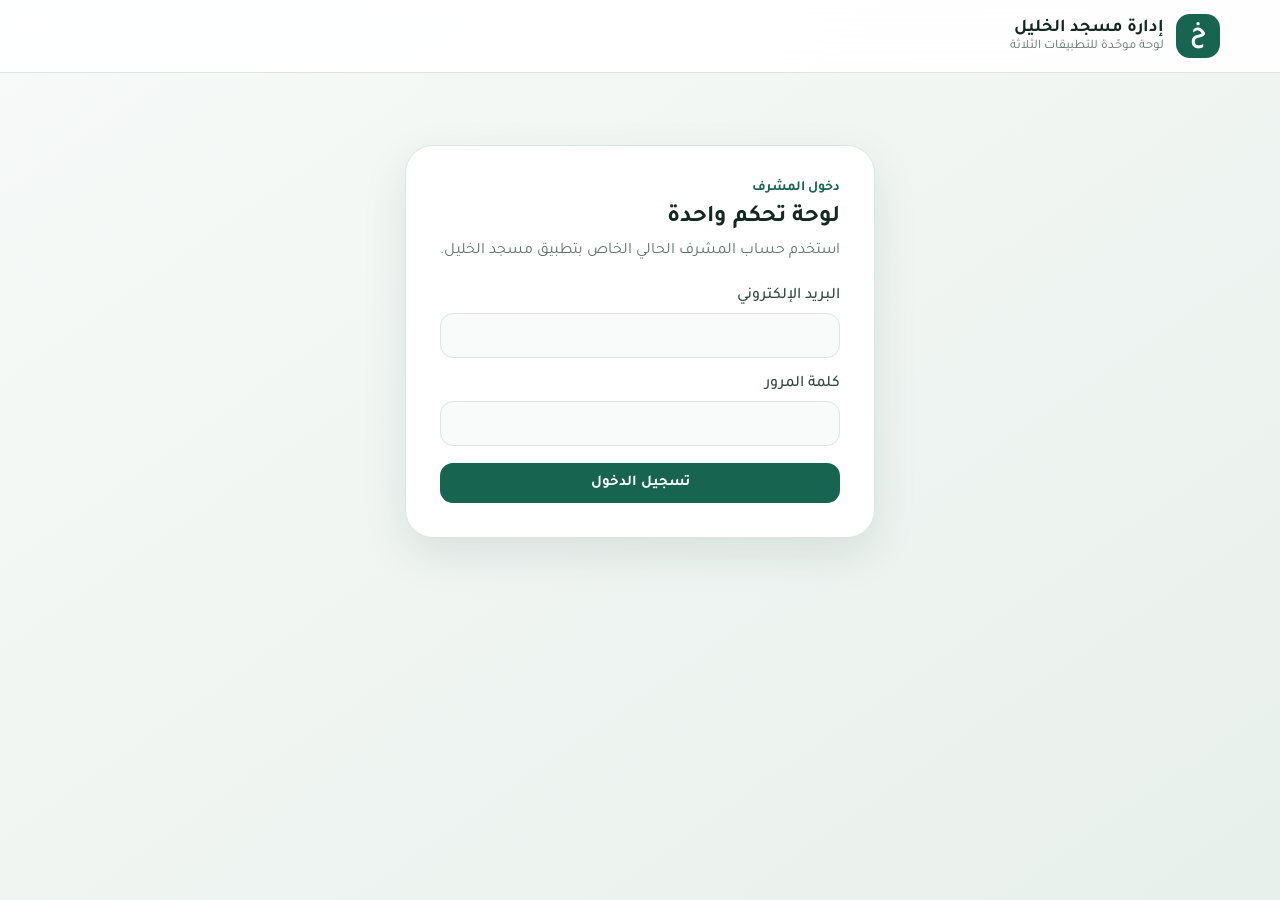
==== admin/index.html @ 7c627cdd "Install Admin Update 2" ====
<!doctype html>
<html lang="ar" dir="rtl">
<head>
  <meta charset="utf-8">
  <meta name="viewport" content="width=device-width,initial-scale=1,viewport-fit=cover">
  <meta name="theme-color" content="#133e36">
  <title>إدارة مسجد الخليل</title>
  <link rel="preconnect" href="https://fonts.googleapis.com">
  <link rel="preconnect" href="https://fonts.gstatic.com" crossorigin>
  <link href="https://fonts.googleapis.com/css2?family=Tajawal:wght@400;500;700&display=swap" rel="stylesheet">
  <link rel="stylesheet" href="styles.css">
</head>
<body>
  <header class="topbar">
    <div class="brand"><div class="brand-mark">خ</div><div><strong>إدارة مسجد الخليل</strong><small>لوحة موحّدة للتطبيقات الثلاثة</small></div></div>
    <button id="logout" class="button ghost hidden" type="button">تسجيل الخروج</button>
  </header>

  <main>
    <div id="notice" class="notice hidden" role="status"></div>
    <section id="login-view" class="auth-card">
      <div class="eyebrow">دخول المشرف</div>
      <h1>لوحة تحكم واحدة</h1>
      <p>استخدم حساب المشرف الحالي الخاص بتطبيق مسجد الخليل.</p>
      <form id="login-form" class="stack">
        <label>البريد الإلكتروني<input id="email" type="email" autocomplete="username" required></label>
        <label>كلمة المرور<input id="password" type="password" autocomplete="current-password" required></label>
        <button class="button primary" type="submit">تسجيل الدخول</button>
      </form>
    </section>

    <section id="dashboard" class="hidden">
      <nav class="tabs" aria-label="أقسام الإدارة">
        <button class="tab active" data-tab="iqama" type="button">فترات الإقامة</button>
        <button class="tab" data-tab="prayer" type="button">تعديل الأذان</button>
        <button class="tab" data-tab="screen" type="button">أخبار الشاشة والشريط</button>
        <button class="tab" data-tab="notification" type="button">إرسال إشعار</button>
        <button class="tab" data-tab="calendar" type="button">جدول الشهر</button>
      </nav>

      <section id="tab-iqama" class="panel tab-panel">
        <div class="panel-head"><div><div class="eyebrow">جميع التطبيقات</div><h2>فترات أوقات الإقامة</h2><p>أنشئ عدة فترات لكل صلاة. يمنع النظام تداخل فترتين للصلاة نفسها.</p></div></div>
        <form id="iqama-form" class="editor-grid">
          <input id="iqama-id" type="hidden">
          <label>الصلاة<select id="iqama-prayer" required></select></label>
          <label>طريقة الحساب<select id="iqama-mode" required><option value="offset">بعد الأذان بدقائق</option><option value="fixed">وقت ثابت</option></select></label>
          <label id="iqama-value-label">عدد الدقائق<input id="iqama-value" inputmode="numeric" placeholder="10" required></label>
          <label>من تاريخ<input id="iqama-from" type="date" required></label>
          <label>إلى تاريخ<input id="iqama-to" type="date" required></label>
          <div class="form-actions"><button class="button primary" type="submit">حفظ الفترة</button><button id="iqama-cancel" class="button ghost hidden" type="button">إلغاء التعديل</button></div>
        </form>
        <div class="table-wrap"><table><thead><tr><th>الصلاة</th><th>القيمة</th><th>الفترة</th><th>الإجراءات</th></tr></thead><tbody id="iqama-rows"></tbody></table></div>
      </section>

      <section id="tab-prayer" class="panel tab-panel hidden">
        <div class="panel-head"><div><div class="eyebrow">جميع التطبيقات</div><h2>تعديل مواقيت الأذان</h2><p>يمكن تثبيت وقت صلاة خلال فترة، أو تقديم/تأخير وقت الجدول الأصلي بالدقائق.</p></div></div>
        <form id="prayer-form" class="editor-grid">
          <input id="prayer-id" type="hidden">
          <label>الصلاة<select id="prayer-prayer" required></select></label>
          <label>نوع التعديل<select id="prayer-mode" required><option value="offset">تقديم أو تأخير بالدقائق</option><option value="fixed">وقت ثابت</option></select></label>
          <label id="prayer-value-label">الدقائق (+ أو -)<input id="prayer-value" inputmode="numeric" placeholder="-5 أو 10" required></label>
          <label>من تاريخ<input id="prayer-from" type="date" required></label>
          <label>إلى تاريخ<input id="prayer-to" type="date" required></label>
          <div class="form-actions"><button class="button primary" type="submit">حفظ التعديل</button><button id="prayer-cancel" class="button ghost hidden" type="button">إلغاء التعديل</button></div>
        </form>
        <div class="warning">تعديلات الأذان تؤثر في التطبيق والويدجت والشاشتين، لذلك يتحقق النظام من ترتيب الصلوات قبل الحفظ.</div>
        <div class="table-wrap"><table><thead><tr><th>الصلاة</th><th>التعديل</th><th>الفترة</th><th>الإجراءات</th></tr></thead><tbody id="prayer-rows"></tbody></table></div>
      </section>

      <section id="tab-screen" class="panel tab-panel hidden">
        <div class="panel-head"><div><div class="eyebrow">alkhaleel-mosken2 فقط</div><h2>الأخبار والشريط السفلي</h2><p>النصوص هنا تظهر على الشاشة الثانية دون إرسال إشعار إلى مستخدمي تطبيق الهاتف.</p></div></div>
        <form id="news-form" class="stack content-editor">
          <h3>الأخبار</h3>
          <div class="two-cols"><label>الخبر بالعربية<textarea id="news-ar" rows="7" maxlength="4000"></textarea></label><label>Nyhet på svenska<textarea id="news-sv" rows="7" maxlength="4000" dir="ltr"></textarea></label></div>
          <button class="button primary" type="submit">حفظ الأخبار فقط</button>
        </form>
        <form id="ticker-form" class="stack content-editor">
          <h3>الشريط السفلي</h3>
          <label>عنوان الشريط<input id="ticker-label" maxlength="100" placeholder="الأربعون النووية"></label>
          <label>نص الشريط المتحرك<textarea id="ticker-text" rows="5" maxlength="6000"></textarea></label>
          <button class="button primary" type="submit">حفظ الشريط فقط</button>
        </form>
        <div class="safe-save-note">حفظ الأخبار لا يغيّر الشريط، وحفظ الشريط لا يغيّر الأخبار.</div>
      </section>

      <section id="tab-notification" class="panel tab-panel hidden">
        <div class="panel-head"><div><div class="eyebrow">تطبيق الهاتف</div><h2>إرسال إشعار للمستخدمين</h2><p>اكتب النص بالعربية والسويدية. يستلم كل مستخدم اللغة التي اختارها داخل التطبيق.</p></div></div>
        <form id="notification-form" class="stack">
          <div class="two-cols">
            <label>عنوان الإشعار بالعربية<input id="notification-title-ar" maxlength="120" required></label>
            <label>Rubrik på svenska<input id="notification-title-sv" maxlength="120" dir="ltr" required></label>
          </div>
          <div class="two-cols">
            <label>نص الإشعار بالعربية<textarea id="notification-body-ar" rows="5" maxlength="2000" required></textarea></label>
            <label>Meddelande på svenska<textarea id="notification-body-sv" rows="5" maxlength="2000" dir="ltr" required></textarea></label>
          </div>
          <div id="notification-preview" class="notification-preview hidden"></div>
          <div class="form-actions compact-actions">
            <button id="notification-preview-button" class="button ghost" type="button">معاينة</button>
            <button class="button primary" type="submit">إرسال الإشعار الآن</button>
          </div>
        </form>
        <div class="history-block"><h3>آخر الإشعارات</h3><div id="notification-history" class="history-list"></div></div>
      </section>

      <section id="tab-calendar" class="panel tab-panel hidden">
        <div class="panel-head"><div><div class="eyebrow">PDF وPNG</div><h2>إنشاء جدول مواقيت الشهر</h2><p>يختار النظام قالب 28 أو 29 أو 30 أو 31 يومًا تلقائيًا، ويستخدم المواقيت الفعلية بعد تطبيق تعديلات الأدمن.</p></div></div>
        <form id="calendar-form" class="calendar-editor">
          <label>الشهر<input id="calendar-month" type="month" required></label>
          <label>عنوان الشهر<input id="calendar-title" maxlength="80" required></label>
          <label class="wide-field">نص المربع الأيسر<textarea id="calendar-left-text" rows="4" maxlength="450" placeholder="اكتب النص الذي تريد ظهوره تحت عنوان الشهر"></textarea></label>
          <label class="wide-field">نص المربع الأيمن<textarea id="calendar-right-text" rows="5" maxlength="550" placeholder="اكتب إعلانًا أو معلومات إضافية"></textarea></label>
          <div class="form-actions calendar-actions">
            <button id="calendar-preview-button" class="button ghost" type="button">إنشاء المعاينة</button>
            <button id="calendar-png-button" class="button primary" type="button">تنزيل PNG</button>
            <button id="calendar-pdf-button" class="button primary" type="button">تنزيل PDF</button>
          </div>
        </form>
        <div class="calendar-note">تُلوّن أيام الجمعة تلقائيًا. لن يسمح النظام بالتصدير إذا كان أي يوم أو وقت مفقودًا.</div>
        <div id="calendar-preview-wrap" class="calendar-preview-wrap hidden"><canvas id="calendar-canvas" width="1414" height="2000" aria-label="معاينة جدول مواقيت الشهر"></canvas></div>
      </section>
    </section>
  </main>

  <div id="busy" class="busy hidden" aria-live="polite"><div class="spinner"></div><span>جارٍ التنفيذ…</span></div>
  <script src="supabase.js"></script>
  <script type="module" src="app.js"></script>
</body>
</html>
---- admin/styles.css ----
@font-face{font-family:Tajawal;src:url('fonts/tajawal-regular.ttf') format('truetype');font-weight:400 600;font-display:swap}@font-face{font-family:Tajawal;src:url('fonts/tajawal-bold.ttf') format('truetype');font-weight:700 900;font-display:swap}
:root{--bg:#eef3ef;--surface:#fff;--ink:#142822;--muted:#60736d;--line:#dce6e1;--brand:#176451;--brand-dark:#103f35;--mint:#dff0e9;--warn:#fff6d9;--danger:#a93232;--shadow:0 16px 45px rgba(18,55,45,.1)}
*{box-sizing:border-box}body{margin:0;background:linear-gradient(145deg,#f7faf8 0,#e8f0ec 100%);color:var(--ink);font-family:Tajawal,system-ui,sans-serif;min-height:100vh}.topbar{position:sticky;top:0;z-index:5;display:flex;align-items:center;justify-content:space-between;gap:16px;padding:14px max(18px,calc((100vw - 1160px)/2));background:rgba(255,255,255,.9);backdrop-filter:blur(18px);border-bottom:1px solid var(--line)}.brand{display:flex;align-items:center;gap:12px}.brand-mark{display:grid;place-items:center;width:44px;height:44px;border-radius:14px;background:var(--brand);color:#fff;font-size:25px;font-weight:700}.brand strong,.brand small{display:block}.brand strong{font-size:18px}.brand small{color:var(--muted);font-size:13px}main{width:min(1160px,calc(100% - 28px));margin:34px auto 80px}.auth-card,.panel{background:var(--surface);border:1px solid var(--line);border-radius:28px;box-shadow:var(--shadow)}.auth-card{width:min(470px,100%);margin:8vh auto;padding:34px}.eyebrow{color:var(--brand);font-weight:700;font-size:14px}.auth-card h1,.panel h2{margin:7px 0 5px}.auth-card p,.panel p{color:var(--muted);margin:0 0 22px;line-height:1.7}.stack{display:grid;gap:17px}label{display:grid;gap:7px;color:#314740;font-weight:500}input,select,textarea{width:100%;border:1px solid var(--line);border-radius:13px;background:#f9fbfa;color:var(--ink);padding:12px 13px;font:inherit;font-size:16px;outline:none}input:focus,select:focus,textarea:focus{border-color:var(--brand);box-shadow:0 0 0 3px rgba(23,100,81,.12)}textarea{resize:vertical;line-height:1.7}.button{border:0;border-radius:13px;padding:11px 17px;font:700 15px Tajawal;cursor:pointer}.primary{background:var(--brand);color:#fff}.primary:hover{background:var(--brand-dark)}.ghost{background:var(--mint);color:var(--brand)}.danger{background:#fde9e9;color:var(--danger)}.tabs{display:flex;gap:9px;overflow:auto;margin-bottom:18px;padding:5px}.tab{white-space:nowrap;border:1px solid var(--line);background:rgba(255,255,255,.75);color:var(--muted);border-radius:999px;padding:11px 18px;font:700 15px Tajawal;cursor:pointer}.tab.active{background:var(--brand);color:#fff;border-color:var(--brand)}.panel{padding:28px}.panel-head{display:flex;justify-content:space-between;gap:15px}.editor-grid{display:grid;grid-template-columns:repeat(5,minmax(140px,1fr));gap:14px;padding:20px;background:#f6f9f7;border:1px solid var(--line);border-radius:19px;margin:20px 0}.form-actions{display:flex;align-items:end;gap:8px;grid-column:span 5}.warning,.notice{border-radius:14px;padding:13px 15px;margin:16px 0;line-height:1.6}.warning{background:var(--warn);color:#69551d}.notice{background:var(--mint);color:var(--brand-dark);border:1px solid #c8e2d8}.notice.error{background:#fdeaea;color:#812c2c;border-color:#f3caca}.table-wrap{overflow:auto;border:1px solid var(--line);border-radius:17px}table{width:100%;border-collapse:collapse;min-width:680px}th,td{text-align:right;padding:14px 15px;border-bottom:1px solid var(--line)}th{color:var(--muted);background:#f5f8f6;font-size:14px}tr:last-child td{border-bottom:0}.row-actions{display:flex;gap:7px}.two-cols{display:grid;grid-template-columns:1fr 1fr;gap:16px}.empty{text-align:center;color:var(--muted);padding:25px}.busy{position:fixed;inset:0;z-index:20;background:rgba(15,35,29,.32);backdrop-filter:blur(3px);display:flex;align-items:center;justify-content:center;gap:12px;color:#fff;font-weight:700}.spinner{width:28px;height:28px;border-radius:50%;border:3px solid rgba(255,255,255,.35);border-top-color:#fff;animation:spin .8s linear infinite}@keyframes spin{to{transform:rotate(360deg)}}.hidden{display:none!important}
@media(max-width:850px){main{margin-top:20px}.editor-grid{grid-template-columns:1fr 1fr}.form-actions{grid-column:span 2}.panel{padding:20px}.two-cols{grid-template-columns:1fr}}
@media(max-width:520px){.brand small{display:none}.topbar{padding:11px 14px}.brand-mark{width:38px;height:38px}.brand strong{font-size:16px}main{width:min(100% - 18px,1160px)}.auth-card,.panel{border-radius:21px}.auth-card{padding:23px}.editor-grid{grid-template-columns:1fr}.form-actions{grid-column:span 1;flex-direction:column}.form-actions .button{width:100%}.tabs{margin-inline:-5px}.panel h2{font-size:23px}}
.content-editor{padding:20px;background:#f7faf8;border:1px solid var(--line);border-radius:19px;margin-top:18px}.content-editor h3,.history-block h3{margin:0}.safe-save-note,.calendar-note{margin-top:16px;padding:13px 15px;border-radius:14px;background:var(--mint);color:var(--brand-dark)}.compact-actions{grid-column:auto!important;align-items:center}.notification-preview{padding:18px;border-radius:17px;background:#f2f6f4;border:1px solid var(--line);white-space:pre-wrap}.notification-preview strong{display:block;font-size:18px;margin-bottom:5px}.history-block{margin-top:28px}.history-list{display:grid;gap:10px;margin-top:12px}.history-card{padding:14px 16px;border:1px solid var(--line);border-radius:15px;background:#fafcfb}.history-card strong,.history-card small{display:block}.history-card small{color:var(--muted);margin-top:4px}.calendar-editor{display:grid;grid-template-columns:repeat(2,minmax(220px,1fr));gap:15px;padding:20px;background:#f7faf8;border:1px solid var(--line);border-radius:19px;margin-top:20px}.wide-field{grid-column:span 1}.calendar-actions{grid-column:span 2}.calendar-preview-wrap{margin-top:22px;border:1px solid var(--line);border-radius:18px;background:#dfe8e3;padding:14px;overflow:auto}.calendar-preview-wrap canvas{display:block;width:min(100%,707px);height:auto;margin:auto;box-shadow:0 12px 35px rgba(0,0,0,.15);background:#fff}
@media(max-width:700px){.calendar-editor{grid-template-columns:1fr}.calendar-actions,.wide-field{grid-column:span 1}.calendar-actions{flex-direction:column}.calendar-actions .button{width:100%}}
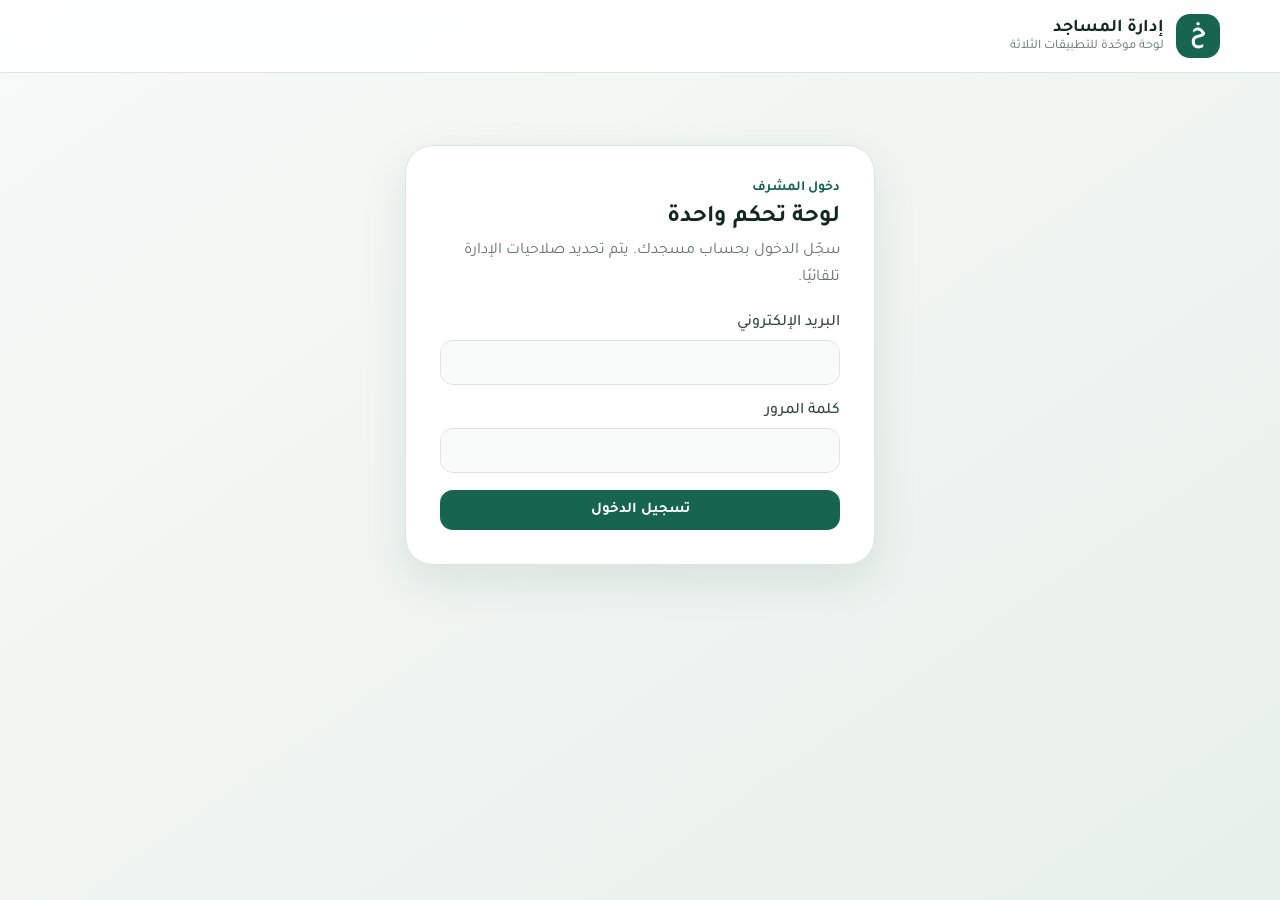
==== commit df7e0ecb: "Separate mosque admin access" ====
--- a/admin/index.html
+++ b/admin/index.html
@@ -3,16 +3,17 @@
 <head>
   <meta charset="utf-8">
   <meta name="viewport" content="width=device-width,initial-scale=1,viewport-fit=cover">
+  <meta http-equiv="Cache-Control" content="no-cache, no-store, must-revalidate">
   <meta name="theme-color" content="#133e36">
-  <title>إدارة مسجد الخليل</title>
+  <title>إدارة المساجد</title>
   <link rel="preconnect" href="https://fonts.googleapis.com">
   <link rel="preconnect" href="https://fonts.gstatic.com" crossorigin>
   <link href="https://fonts.googleapis.com/css2?family=Tajawal:wght@400;500;700&display=swap" rel="stylesheet">
-  <link rel="stylesheet" href="styles.css">
+  <link rel="stylesheet" href="styles.css?v=20260923-3">
 </head>
 <body>
   <header class="topbar">
-    <div class="brand"><div class="brand-mark">خ</div><div><strong>إدارة مسجد الخليل</strong><small>لوحة موحّدة للتطبيقات الثلاثة</small></div></div>
+    <div class="brand"><div class="brand-mark">خ</div><div><strong id="admin-mosque-name">إدارة المساجد</strong><small>لوحة موحّدة للتطبيقات الثلاثة</small></div></div>
     <button id="logout" class="button ghost hidden" type="button">تسجيل الخروج</button>
   </header>
 
@@ -21,7 +22,7 @@
     <section id="login-view" class="auth-card">
       <div class="eyebrow">دخول المشرف</div>
       <h1>لوحة تحكم واحدة</h1>
-      <p>استخدم حساب المشرف الحالي الخاص بتطبيق مسجد الخليل.</p>
+      <p>سجّل الدخول بحساب مسجدك. يتم تحديد صلاحيات الإدارة تلقائيًا.</p>
       <form id="login-form" class="stack">
         <label>البريد الإلكتروني<input id="email" type="email" autocomplete="username" required></label>
         <label>كلمة المرور<input id="password" type="password" autocomplete="current-password" required></label>
@@ -30,11 +31,12 @@
     </section>
 
     <section id="dashboard" class="hidden">
+      <p id="mosque-account" role="status"></p>
       <nav class="tabs" aria-label="أقسام الإدارة">
         <button class="tab active" data-tab="iqama" type="button">فترات الإقامة</button>
         <button class="tab" data-tab="prayer" type="button">تعديل الأذان</button>
-        <button class="tab" data-tab="screen" type="button">أخبار الشاشة والشريط</button>
         <button class="tab" data-tab="notification" type="button">إرسال إشعار</button>
+        <button class="tab" data-tab="layout" type="button">تخصيص الشاشتين</button>
         <button class="tab" data-tab="calendar" type="button">جدول الشهر</button>
       </nav>
 
@@ -67,22 +69,6 @@
         <div class="table-wrap"><table><thead><tr><th>الصلاة</th><th>التعديل</th><th>الفترة</th><th>الإجراءات</th></tr></thead><tbody id="prayer-rows"></tbody></table></div>
       </section>
 
-      <section id="tab-screen" class="panel tab-panel hidden">
-        <div class="panel-head"><div><div class="eyebrow">alkhaleel-mosken2 فقط</div><h2>الأخبار والشريط السفلي</h2><p>النصوص هنا تظهر على الشاشة الثانية دون إرسال إشعار إلى مستخدمي تطبيق الهاتف.</p></div></div>
-        <form id="news-form" class="stack content-editor">
-          <h3>الأخبار</h3>
-          <div class="two-cols"><label>الخبر بالعربية<textarea id="news-ar" rows="7" maxlength="4000"></textarea></label><label>Nyhet på svenska<textarea id="news-sv" rows="7" maxlength="4000" dir="ltr"></textarea></label></div>
-          <button class="button primary" type="submit">حفظ الأخبار فقط</button>
-        </form>
-        <form id="ticker-form" class="stack content-editor">
-          <h3>الشريط السفلي</h3>
-          <label>عنوان الشريط<input id="ticker-label" maxlength="100" placeholder="الأربعون النووية"></label>
-          <label>نص الشريط المتحرك<textarea id="ticker-text" rows="5" maxlength="6000"></textarea></label>
-          <button class="button primary" type="submit">حفظ الشريط فقط</button>
-        </form>
-        <div class="safe-save-note">حفظ الأخبار لا يغيّر الشريط، وحفظ الشريط لا يغيّر الأخبار.</div>
-      </section>
-
       <section id="tab-notification" class="panel tab-panel hidden">
         <div class="panel-head"><div><div class="eyebrow">تطبيق الهاتف</div><h2>إرسال إشعار للمستخدمين</h2><p>اكتب النص بالعربية والسويدية. يستلم كل مستخدم اللغة التي اختارها داخل التطبيق.</p></div></div>
         <form id="notification-form" class="stack">
@@ -103,27 +89,56 @@
         <div class="history-block"><h3>آخر الإشعارات</h3><div id="notification-history" class="history-list"></div></div>
       </section>
 
+      <section id="tab-layout" class="panel tab-panel hidden">
+        <div class="panel-head"><div><div class="eyebrow">تحكم آمن ومعاينة مباشرة</div><h2>تخصيص الشاشتين</h2><p>اختر الشاشة ثم اضغط على العنصر المطلوب داخل المعاينة؛ ستظهر أدوات ذلك العنصر فقط.</p></div></div>
+        <div class="layout-toolbar">
+          <label>الشاشة<select id="layout-screen"><option value="alkhaleel-mosken2">الشاشة الأفقية — alkhaleel-mosken2</option><option value="alkhaleel-mosken">الشاشة العمودية — alkhaleel-mosken</option></select></label>
+          <div class="form-actions compact-actions"><button id="layout-reset" class="button ghost" type="button">استعادة العنصر</button><button id="layout-save" class="button primary" type="button">حفظ وتطبيق</button></div>
+        </div>
+        <div id="layout-selection-status" class="layout-selection-status">اضغط على أي عنصر داخل الشاشة المعروضة بالأسفل لتعديله.</div>
+        <div id="layout-controls" class="layout-controls"></div>
+        <div class="safe-save-note">تظهر المعاينة فورًا أثناء التحريك، لكن لن تُطبّق على الشاشات الفعلية حتى تضغط «حفظ وتطبيق».</div>
+        <div id="layout-preview-shell" class="layout-preview-shell"><div id="layout-preview-stage" class="layout-preview-stage"><iframe id="layout-preview" title="معاينة الشاشة" loading="lazy"></iframe></div></div>
+        <div id="screen-content-settings">
+          <div class="section-divider"><div class="eyebrow">الشاشة الأفقية فقط</div><h3>نصوص الأخبار والشريط السفلي</h3></div>
+          <form id="news-form" class="stack content-editor">
+            <h3>الأخبار</h3>
+            <div class="two-cols"><label>الخبر بالعربية<textarea id="news-ar" rows="7" maxlength="4000"></textarea></label><label>Nyhet på svenska<textarea id="news-sv" rows="7" maxlength="4000" dir="ltr"></textarea></label></div>
+            <button class="button primary" type="submit">حفظ الأخبار فقط</button>
+          </form>
+          <form id="ticker-form" class="stack content-editor">
+            <h3>الشريط السفلي</h3>
+            <label>عنوان الشريط<input id="ticker-label" maxlength="100" placeholder="الأربعون النووية"></label>
+            <label>نص الشريط المتحرك<textarea id="ticker-text" rows="5" maxlength="6000"></textarea></label>
+            <button class="button primary" type="submit">حفظ الشريط فقط</button>
+          </form>
+          <div class="safe-save-note">حفظ الأخبار لا يغيّر الشريط، وحفظ الشريط لا يغيّر الأخبار.</div>
+        </div>
+      </section>
+
       <section id="tab-calendar" class="panel tab-panel hidden">
         <div class="panel-head"><div><div class="eyebrow">PDF وPNG</div><h2>إنشاء جدول مواقيت الشهر</h2><p>يختار النظام قالب 28 أو 29 أو 30 أو 31 يومًا تلقائيًا، ويستخدم المواقيت الفعلية بعد تطبيق تعديلات الأدمن.</p></div></div>
         <form id="calendar-form" class="calendar-editor">
           <label>الشهر<input id="calendar-month" type="month" required></label>
           <label>عنوان الشهر<input id="calendar-title" maxlength="80" required></label>
+          <label>حجم خط الجدول <output id="calendar-font-size-output">30 px</output><input id="calendar-font-size" type="range" min="22" max="34" step="1" value="30"></label>
           <label class="wide-field">نص المربع الأيسر<textarea id="calendar-left-text" rows="4" maxlength="450" placeholder="اكتب النص الذي تريد ظهوره تحت عنوان الشهر"></textarea></label>
           <label class="wide-field">نص المربع الأيمن<textarea id="calendar-right-text" rows="5" maxlength="550" placeholder="اكتب إعلانًا أو معلومات إضافية"></textarea></label>
           <div class="form-actions calendar-actions">
+            <button id="calendar-save-texts-button" class="button ghost" type="button">حفظ نصّي المربعين دائمًا</button>
             <button id="calendar-preview-button" class="button ghost" type="button">إنشاء المعاينة</button>
             <button id="calendar-png-button" class="button primary" type="button">تنزيل PNG</button>
             <button id="calendar-pdf-button" class="button primary" type="button">تنزيل PDF</button>
           </div>
         </form>
-        <div class="calendar-note">تُلوّن أيام الجمعة تلقائيًا. لن يسمح النظام بالتصدير إذا كان أي يوم أو وقت مفقودًا.</div>
+        <div class="calendar-note">تُلوّن أيام الجمعة تلقائيًا. النصان المحفوظان يبقيان كما هما في الزيارات القادمة حتى يغيّرهما المشرف ويحفظهما مجددًا.</div>
         <div id="calendar-preview-wrap" class="calendar-preview-wrap hidden"><canvas id="calendar-canvas" width="1414" height="2000" aria-label="معاينة جدول مواقيت الشهر"></canvas></div>
       </section>
     </section>
   </main>
 
   <div id="busy" class="busy hidden" aria-live="polite"><div class="spinner"></div><span>جارٍ التنفيذ…</span></div>
-  <script src="supabase.js"></script>
-  <script type="module" src="app.js"></script>
+  <script src="supabase.js?v=20260923-2"></script>
+  <script type="module" src="app.js?v=20261005-isolation-1"></script>
 </body>
 </html>
--- a/admin/styles.css
+++ b/admin/styles.css
@@ -3,5 +3,8 @@
 *{box-sizing:border-box}body{margin:0;background:linear-gradient(145deg,#f7faf8 0,#e8f0ec 100%);color:var(--ink);font-family:Tajawal,system-ui,sans-serif;min-height:100vh}.topbar{position:sticky;top:0;z-index:5;display:flex;align-items:center;justify-content:space-between;gap:16px;padding:14px max(18px,calc((100vw - 1160px)/2));background:rgba(255,255,255,.9);backdrop-filter:blur(18px);border-bottom:1px solid var(--line)}.brand{display:flex;align-items:center;gap:12px}.brand-mark{display:grid;place-items:center;width:44px;height:44px;border-radius:14px;background:var(--brand);color:#fff;font-size:25px;font-weight:700}.brand strong,.brand small{display:block}.brand strong{font-size:18px}.brand small{color:var(--muted);font-size:13px}main{width:min(1160px,calc(100% - 28px));margin:34px auto 80px}.auth-card,.panel{background:var(--surface);border:1px solid var(--line);border-radius:28px;box-shadow:var(--shadow)}.auth-card{width:min(470px,100%);margin:8vh auto;padding:34px}.eyebrow{color:var(--brand);font-weight:700;font-size:14px}.auth-card h1,.panel h2{margin:7px 0 5px}.auth-card p,.panel p{color:var(--muted);margin:0 0 22px;line-height:1.7}.stack{display:grid;gap:17px}label{display:grid;gap:7px;color:#314740;font-weight:500}input,select,textarea{width:100%;border:1px solid var(--line);border-radius:13px;background:#f9fbfa;color:var(--ink);padding:12px 13px;font:inherit;font-size:16px;outline:none}input:focus,select:focus,textarea:focus{border-color:var(--brand);box-shadow:0 0 0 3px rgba(23,100,81,.12)}textarea{resize:vertical;line-height:1.7}.button{border:0;border-radius:13px;padding:11px 17px;font:700 15px Tajawal;cursor:pointer}.primary{background:var(--brand);color:#fff}.primary:hover{background:var(--brand-dark)}.ghost{background:var(--mint);color:var(--brand)}.danger{background:#fde9e9;color:var(--danger)}.tabs{display:flex;gap:9px;overflow:auto;margin-bottom:18px;padding:5px}.tab{white-space:nowrap;border:1px solid var(--line);background:rgba(255,255,255,.75);color:var(--muted);border-radius:999px;padding:11px 18px;font:700 15px Tajawal;cursor:pointer}.tab.active{background:var(--brand);color:#fff;border-color:var(--brand)}.panel{padding:28px}.panel-head{display:flex;justify-content:space-between;gap:15px}.editor-grid{display:grid;grid-template-columns:repeat(5,minmax(140px,1fr));gap:14px;padding:20px;background:#f6f9f7;border:1px solid var(--line);border-radius:19px;margin:20px 0}.form-actions{display:flex;align-items:end;gap:8px;grid-column:span 5}.warning,.notice{border-radius:14px;padding:13px 15px;margin:16px 0;line-height:1.6}.warning{background:var(--warn);color:#69551d}.notice{background:var(--mint);color:var(--brand-dark);border:1px solid #c8e2d8}.notice.error{background:#fdeaea;color:#812c2c;border-color:#f3caca}.table-wrap{overflow:auto;border:1px solid var(--line);border-radius:17px}table{width:100%;border-collapse:collapse;min-width:680px}th,td{text-align:right;padding:14px 15px;border-bottom:1px solid var(--line)}th{color:var(--muted);background:#f5f8f6;font-size:14px}tr:last-child td{border-bottom:0}.row-actions{display:flex;gap:7px}.two-cols{display:grid;grid-template-columns:1fr 1fr;gap:16px}.empty{text-align:center;color:var(--muted);padding:25px}.busy{position:fixed;inset:0;z-index:20;background:rgba(15,35,29,.32);backdrop-filter:blur(3px);display:flex;align-items:center;justify-content:center;gap:12px;color:#fff;font-weight:700}.spinner{width:28px;height:28px;border-radius:50%;border:3px solid rgba(255,255,255,.35);border-top-color:#fff;animation:spin .8s linear infinite}@keyframes spin{to{transform:rotate(360deg)}}.hidden{display:none!important}
 @media(max-width:850px){main{margin-top:20px}.editor-grid{grid-template-columns:1fr 1fr}.form-actions{grid-column:span 2}.panel{padding:20px}.two-cols{grid-template-columns:1fr}}
 @media(max-width:520px){.brand small{display:none}.topbar{padding:11px 14px}.brand-mark{width:38px;height:38px}.brand strong{font-size:16px}main{width:min(100% - 18px,1160px)}.auth-card,.panel{border-radius:21px}.auth-card{padding:23px}.editor-grid{grid-template-columns:1fr}.form-actions{grid-column:span 1;flex-direction:column}.form-actions .button{width:100%}.tabs{margin-inline:-5px}.panel h2{font-size:23px}}
-.content-editor{padding:20px;background:#f7faf8;border:1px solid var(--line);border-radius:19px;margin-top:18px}.content-editor h3,.history-block h3{margin:0}.safe-save-note,.calendar-note{margin-top:16px;padding:13px 15px;border-radius:14px;background:var(--mint);color:var(--brand-dark)}.compact-actions{grid-column:auto!important;align-items:center}.notification-preview{padding:18px;border-radius:17px;background:#f2f6f4;border:1px solid var(--line);white-space:pre-wrap}.notification-preview strong{display:block;font-size:18px;margin-bottom:5px}.history-block{margin-top:28px}.history-list{display:grid;gap:10px;margin-top:12px}.history-card{padding:14px 16px;border:1px solid var(--line);border-radius:15px;background:#fafcfb}.history-card strong,.history-card small{display:block}.history-card small{color:var(--muted);margin-top:4px}.calendar-editor{display:grid;grid-template-columns:repeat(2,minmax(220px,1fr));gap:15px;padding:20px;background:#f7faf8;border:1px solid var(--line);border-radius:19px;margin-top:20px}.wide-field{grid-column:span 1}.calendar-actions{grid-column:span 2}.calendar-preview-wrap{margin-top:22px;border:1px solid var(--line);border-radius:18px;background:#dfe8e3;padding:14px;overflow:auto}.calendar-preview-wrap canvas{display:block;width:min(100%,707px);height:auto;margin:auto;box-shadow:0 12px 35px rgba(0,0,0,.15);background:#fff}
+.content-editor{padding:20px;background:#f7faf8;border:1px solid var(--line);border-radius:19px;margin-top:18px}.content-editor h3,.history-block h3{margin:0}.safe-save-note,.calendar-note{margin-top:16px;padding:13px 15px;border-radius:14px;background:var(--mint);color:var(--brand-dark)}.compact-actions{grid-column:auto!important;align-items:center}.notification-preview{padding:18px;border-radius:17px;background:#f2f6f4;border:1px solid var(--line);white-space:pre-wrap}.notification-preview strong{display:block;font-size:18px;margin-bottom:5px}.history-block{margin-top:28px}.history-list{display:grid;gap:10px;margin-top:12px}.history-card{padding:14px 16px;border:1px solid var(--line);border-radius:15px;background:#fafcfb}.history-card strong,.history-card small{display:block}.history-card small{color:var(--muted);margin-top:4px}.calendar-editor{display:grid;grid-template-columns:repeat(2,minmax(220px,1fr));gap:15px;padding:20px;background:#f7faf8;border:1px solid var(--line);border-radius:19px;margin-top:20px}.calendar-editor output{color:var(--brand);font-weight:700;direction:ltr}.calendar-editor input[type=range]{padding:8px 0;background:transparent;box-shadow:none;accent-color:var(--brand)}.wide-field{grid-column:span 1}.calendar-actions{grid-column:span 2}.calendar-preview-wrap{margin-top:22px;border:1px solid var(--line);border-radius:18px;background:#dfe8e3;padding:14px;overflow:auto}.calendar-preview-wrap canvas{display:block;width:min(100%,707px);height:auto;margin:auto;box-shadow:0 12px 35px rgba(0,0,0,.15);background:#fff}
 @media(max-width:700px){.calendar-editor{grid-template-columns:1fr}.calendar-actions,.wide-field{grid-column:span 1}.calendar-actions{flex-direction:column}.calendar-actions .button{width:100%}}
+.layout-toolbar{display:grid;grid-template-columns:minmax(280px,1fr) auto;gap:16px;align-items:end;padding:18px;background:#f7faf8;border:1px solid var(--line);border-radius:19px;margin:20px 0}.layout-selection-status{padding:14px 16px;border-radius:15px;background:#fff7d9;color:#6b5517;border:1px solid #eedb9d;margin-bottom:14px;font-weight:700}.layout-selection-status.selected{background:var(--mint);color:var(--brand-dark);border-color:#c8e2d8}.layout-controls{display:grid;grid-template-columns:repeat(3,minmax(190px,1fr));gap:14px}.layout-controls:empty{display:none}.layout-control{padding:14px;border:1px solid var(--line);border-radius:16px;background:#fafcfb}.layout-control label{display:flex;justify-content:space-between;align-items:center;gap:10px}.layout-control output{color:var(--brand);font-weight:700;direction:ltr}.layout-control input[type=range]{padding:8px 0;background:transparent;box-shadow:none}.layout-preview-shell{margin-top:18px;padding:12px;border-radius:18px;background:#17231f;border:1px solid #33463f;overflow:auto}.layout-preview-stage{position:relative;margin:auto;overflow:hidden;border-radius:11px;background:#0a2a2a}.layout-preview-shell iframe{position:absolute;top:0;left:0;display:block;border:0;background:#0a2a2a;transform-origin:top left}.layout-group-title{grid-column:1/-1;margin:10px 0 0;color:var(--brand-dark);font-size:18px}.section-divider{margin-top:30px;padding-top:24px;border-top:1px solid var(--line)}.section-divider h3{margin:5px 0 0;font-size:23px}
+@media(max-width:850px){.layout-controls{grid-template-columns:repeat(2,minmax(160px,1fr))}.layout-toolbar{grid-template-columns:1fr}}
+@media(max-width:540px){.layout-controls{grid-template-columns:1fr}.layout-preview-shell{padding:5px}.layout-toolbar .form-actions{flex-direction:column}.layout-toolbar .button{width:100%}}
